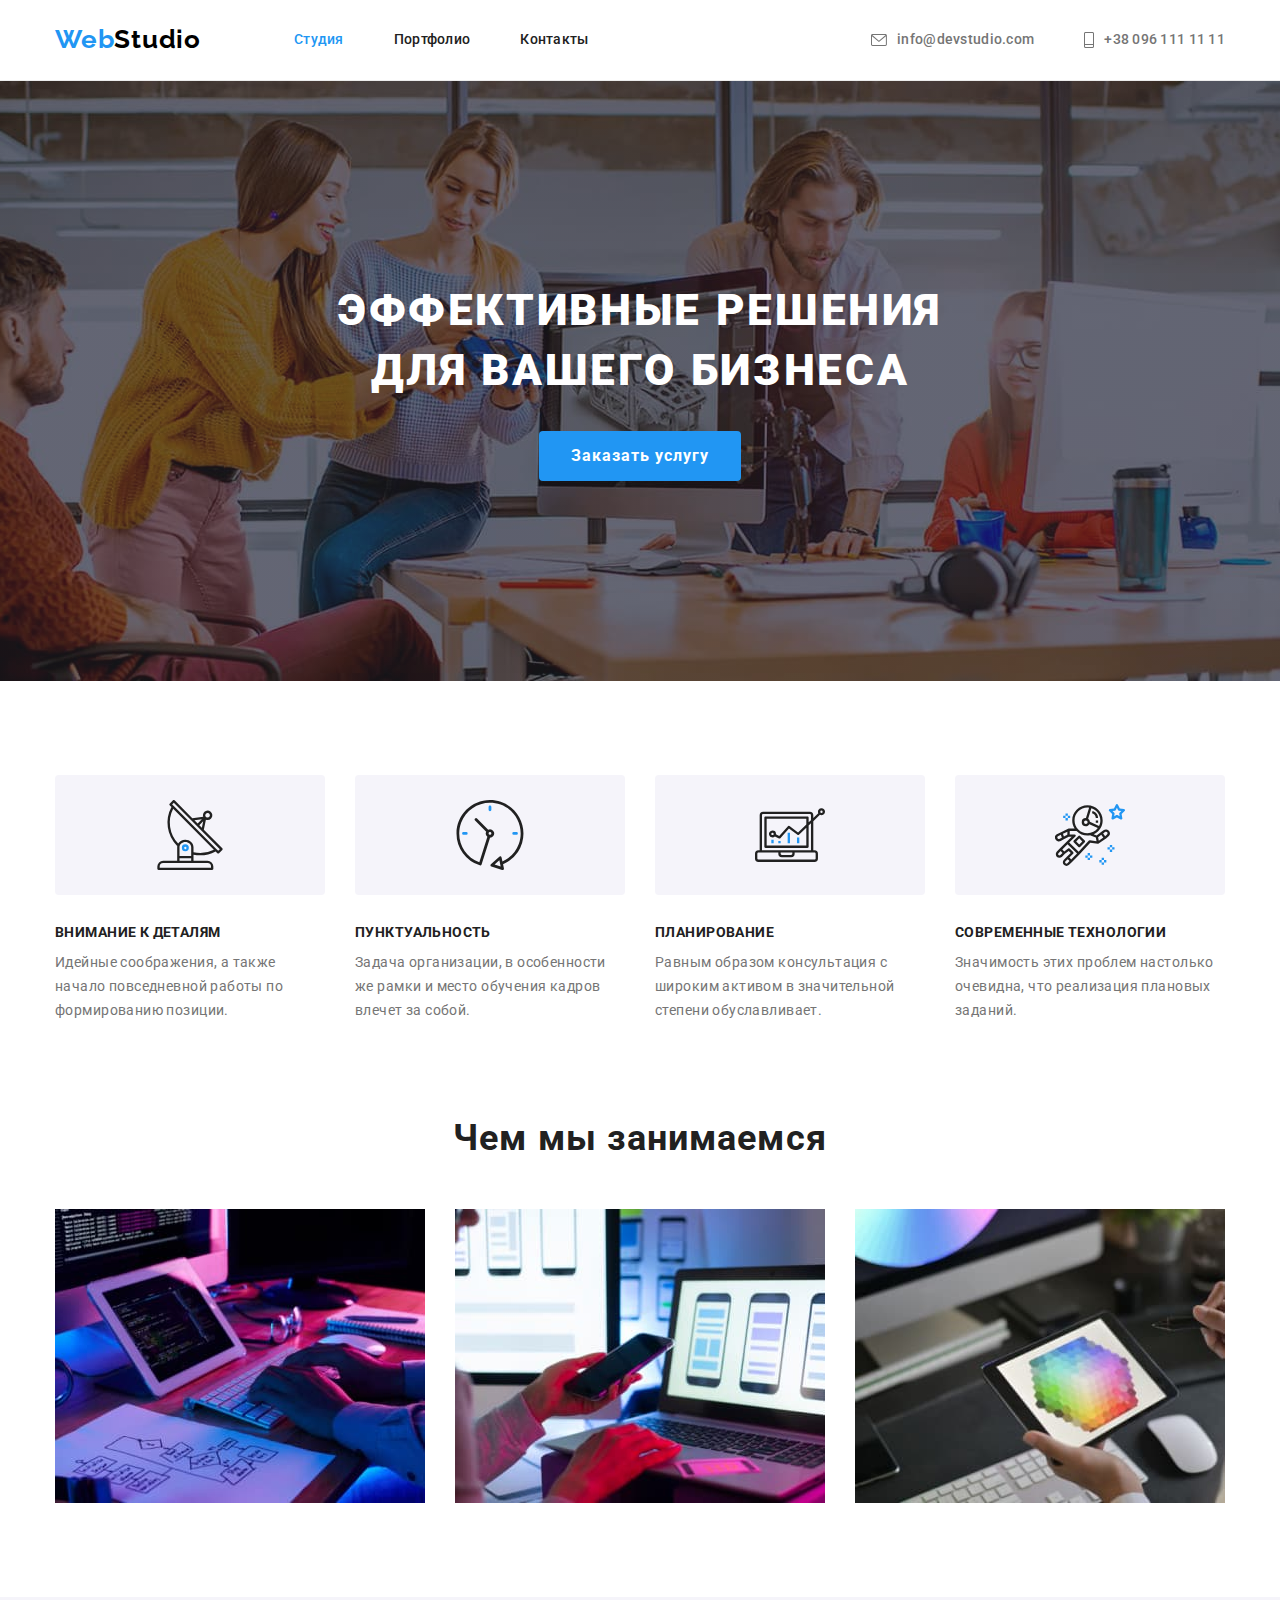
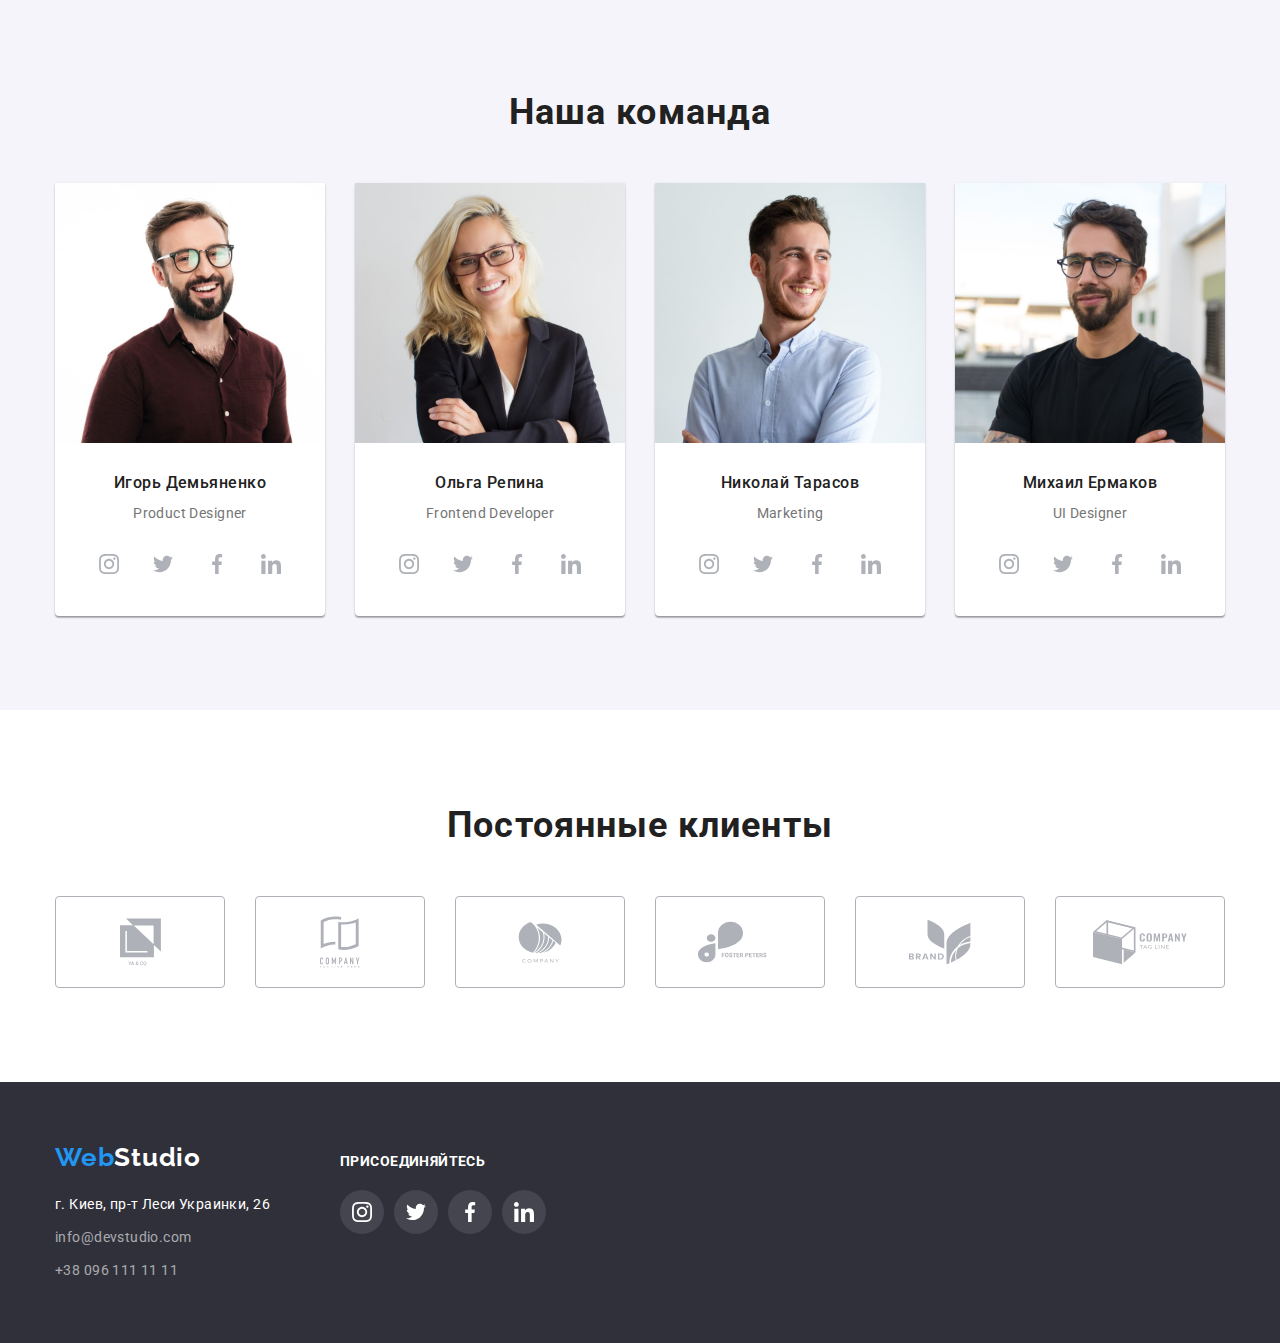
==== index.html @ aab91858 "Add files via upload" ====
<!DOCTYPE html>
<html lang="ru">
<head>
    <meta charset="UTF-8">
    <meta http-equiv="X-UA-Compatible" content="IE=edge">
    <meta name="viewport" content="width=device-width, initial-scale=1.0">
    <title>WebStudio</title>
    <link href="https://fonts.googleapis.com/css2?family=Raleway:wght@700&family=Roboto:wght@400;500;700;900&display=swap" rel="stylesheet">
    <link rel="stylesheet" href="https://cdnjs.cloudflare.com/ajax/libs/modern-normalize/1.1.0/modern-normalize.min.css">
    <link rel="stylesheet" href="./css/style.css">

</head>
<body>
   <header class="header section">
    <div class="container header-nav">
        <nav class="nav">
            <a href="./index.html" class="logo logo-link"><span class="web">Web</span>Studio</a>
        <ul class="site-nav">
            <li class="site-nav-item"><a href="./index.html" class="link current">Студия</a></li>
            <li class="site-nav-item"><a href="./portfolio.html" class="link">Портфолио</a></li>
            <li class="site-nav-item"><a href=""class="link">Контакты</a></li>
        </ul>
       </nav>
       <ul class="nav-contacts">
        <li class="nav-contacts-item">
            <a href="mailto:info@devstudio.com" class="link-contact">
                <svg class="nav-contact-icon" width="16" height="12">
                    <use href="./images/icons.svg#icon-envelope"></use>
                </svg>   
                info@devstudio.com</a>
        </li>
           <li class="nav-contacts-item"><a href="tel:+380961111111" class="link-contact">
               <svg class="nav-contact-icon" width="10" height="16">
                <use href="./images/icons.svg#icon-phone"></use>
                </svg>
                +38 096 111 11 11</a>
            </li>
       </ul>
    </div>
   </header>
   <!--Main content-->
    <main>
        <!--Section 1-->
        <section class="hero section">
            <h1 class="hero-title">Эффективные решения <br /> для вашего бизнеса</h1>
            <button type="button" class="button">Заказать услугу</button>
        </section>
        <!--Section 2 text-->
        <section class="description">
            <div class="container">
            <ul class="decription-list">
                <li class="decription-item icon-antenna">
                    <h3 class="decription-head text-title">Внимание к деталям</h3>
                    <p class="decription-text text">Идейные соображения, а также начало повседневной работы по формированию позиции.</p>
                </li>
                <li class="decription-item icon-clock">
                    <h3 class="description-head text-title">Пунктуальность</h3>
                    <p class="description-text text">Задача организации, в особенности же рамки и место обучения кадров влечет за собой.</p>
                </li>
                <li class="decription-item icon-diagram">
                    <h3 class="description-head text-title">Планирование</h3>
                    <p class="description-text text">Равным образом консультация с широким активом в значительной степени обуславливает.</p>
                </li>
                <li class="decription-item icon-astronaut">
                    <h3 class="description-head text-title">Современные технологии</h3>
                    <p class="description-text text">Значимость этих проблем настолько очевидна, что реализация плановых заданий.</p>
                </li>
            </ul>
            </div>
        </section>

        <!--Section 3 pictures-->
        <section class="activities section">
            <div class="container">
            <h2 class="activities-title section-title">Чем мы занимаемся</h2>
            <ul class="activities-list">
                <li class="activities-item"><img src="./images/box-1.jpg" alt="Десктопные приложения" width="370" height="294"></li>
                <li class="activities-item"><img src="./images/box-2.jpg" alt="Мобильные приложения" width="370" height="294"></li>
                <li class="activities-item"><img src="./images/box-3.jpg" alt="Дизайнерские решения" width="370" height="294"></li>
            </ul>
            </div> 
        </section>

        <!--Section 4 Team-->
        <section class="team section">
            <div class="container">
            <h2 class="team-title section-title">Наша команда</h2>
            <ul class="team-list">
                <li class="team-item">
                    <img src="./images/img-igor.jpg" alt="Портрет Игоря" width="270" height="260">
                        <h3 class="portrait-title">Игорь Демьяненко</h3>
                        <p class="position text" lang="en">Product Designer</p>
                        <ul class="team-soc-list">
                            <li class="team-soc-item"><a href="" class="team-soc-link">
                                <svg class="team-soc-icon" width="20" heigth="20">
                                <use href="./images/icons.svg#icon-instagram"></use>
                                </svg></a></li>
                            <li class="team-soc-item"><a href="" class="team-soc-link">
                                <svg class="team-soc-icon" width="20" heigth="20">
                                <use href="./images/icons.svg#icon-twitter"></use>
                            </svg></a></li>
                            <li class="team-soc-item"><a href="" class="team-soc-link">
                                <svg class="team-soc-icon" width="20" heigth="20">
                                <use href="./images/icons.svg#icon-facebook"></use>
                                </svg></a></li>
                            <li class="team-soc-item"><a href="" class="team-soc-link">
                                <svg class="team-soc-icon" width="20" heigth="20">
                                <use href="./images/icons.svg#icon-linkedin"></use>
                            </svg></a></li>
                        </ul>       
                </li>
                <li class="team-item">
                    <img src="./images/img-olga.jpg" alt="Портрет Ольги" width="270" height="260">
                        <h3 class="portrait-title">Ольга Репина</h3>
                        <p class="position text" lang="en">Frontend Developer</p>
                        <ul class="team-soc-list">
                            <li class="team-soc-item"><a href="" class="team-soc-link">
                                <svg class="team-soc-icon" width="20" heigth="20">
                                <use href="./images/icons.svg#icon-instagram"></use>
                                </svg></a></li>
                            <li class="team-soc-item"><a href="" class="team-soc-link">
                                <svg class="team-soc-icon" width="20" heigth="20">
                                <use href="./images/icons.svg#icon-twitter"></use>
                            </svg></a></li>
                            <li class="team-soc-item"><a href="" class="team-soc-link">
                                <svg class="team-soc-icon" width="20" heigth="20">
                                <use href="./images/icons.svg#icon-facebook"></use>
                                </svg></a></li>
                            <li class="team-soc-item"><a href="" class="team-soc-link">
                                <svg class="team-soc-icon" width="20" heigth="20">
                                <use href="./images/icons.svg#icon-linkedin"></use>
                            </svg></a></li>
                        </ul>
                </li>
                <li class="team-item">
                    <img src="./images/img-nikolay.jpg" alt="Портрет Николая" width="270" height="260">
                        <h3 class="portrait-title">Николай Тарасов</h3>
                        <p class="position text" lang="en">Marketing</p>
                        <ul class="team-soc-list">
                            <li class="team-soc-item"><a href="" class="team-soc-link">
                                <svg class="team-soc-icon" width="20" heigth="20">
                                <use href="./images/icons.svg#icon-instagram"></use>
                                </svg></a></li>
                            <li class="team-soc-item"><a href="" class="team-soc-link">
                                <svg class="team-soc-icon" width="20" heigth="20">
                                <use href="./images/icons.svg#icon-twitter"></use>
                            </svg></a></li>
                            <li class="team-soc-item"><a href="" class="team-soc-link">
                                <svg class="team-soc-icon" width="20" heigth="20">
                                <use href="./images/icons.svg#icon-facebook"></use>
                                </svg></a></li>
                            <li class="team-soc-item"><a href="" class="team-soc-link">
                                <svg class="team-soc-icon" width="20" heigth="20">
                                <use href="./images/icons.svg#icon-linkedin"></use>
                            </svg></a></li>
                        </ul>
                </li>
                <li class="team-item">
                    <img src="./images/img-mihail.jpg" alt="Портрет Михаила" width="270" height="260">
                        <h3 class="portrait-title">Михаил Ермаков</h3>
                        <p class="position text" lang="en">UI Designer</p>
                        <ul class="team-soc-list">
                            <li class="team-soc-item"><a href="" class="team-soc-link">
                                <svg class="team-soc-icon" width="20" heigth="20">
                                <use href="./images/icons.svg#icon-instagram"></use>
                                </svg></a></li>
                            <li class="team-soc-item"><a href="" class="team-soc-link">
                                <svg class="team-soc-icon" width="20" heigth="20">
                                <use href="./images/icons.svg#icon-twitter"></use>
                            </svg></a></li>
                            <li class="team-soc-item"><a href="" class="team-soc-link">
                                <svg class="team-soc-icon" width="20" heigth="20">
                                <use href="./images/icons.svg#icon-facebook"></use>
                                </svg></a></li>
                            <li class="team-soc-item"><a href="" class="team-soc-link">
                                <svg class="team-soc-icon" width="20" heigth="20">
                                <use href="./images/icons.svg#icon-linkedin"></use>
                            </svg></a></li>
                        </ul>
                </li>
            </ul>
            </div>
        </section>

        <!--Section 5 Clients-->
        <section class="clients">
            <div class="container">
                <h2 class="clients-title section-title">Постоянные клиенты</h2>
                <ul class="clients-list">
                    <li class="clients-item"><a href="" class="clients-link">
                        <svg class="clients-icon" width="41" heigth="47">
                        <use href="./images/icons.svg#icon-ya-co"></use>
                    </svg></a></li>
                    <li class="clients-item"><a href="" class="clients-link">
                        <svg class="clients-icon" width="40" heigth="52">
                        <use href="./images/icons.svg#icon-tagline"></use>
                    </svg></a></li>
                    <li class="clients-item"><a href="" class="clients-link">
                        <svg class="clients-icon" width="44" heigth="41">
                        <use href="./images/icons.svg#icon-company"></use>
                    </svg></a></li>
                    <li class="clients-item"><a href="" class="clients-link">
                        <svg class="clients-icon" width="85" heigth="41">
                        <use href="./images/icons.svg#icon-forest-peters"></use>
                    </svg></a></li>
                    <li class="clients-item"><a href="" class="clients-link">
                        <svg class="clients-icon" width="62" heigth="45">
                        <use href="./images/icons.svg#icon-brand"></use>
                    </svg></a></li>
                    <li class="clients-item"><a href="" class="clients-link">
                        <svg class="clients-icon" width="94" heigth="44">
                        <use href="./images/icons.svg#icon-company-last"></use>
                    </svg></a></li>
                </ul>
            </div>

        </section>


    </main>
    <footer class="footer section">
        <div class="container">
        <div class="footer-information">
        <div class="footer-contacts">
        <a href="./index.html" class="logo-footer logo-link"><span class="web-footer">Web</span>Studio</a>
        <address class="address">
            <ul class="address-list">
                <li class="addres-list-item"><a href="" class="adress-link-location">г. Киев, пр-т Леси Украинки, 26</a></li>
                <li class="addres-list-item"><a href="mailto:info@devstudio.com" class="adress-link">info@devstudio.com</a></li>
                <li class="addres-list-item"><a href="tel:+380961111111" class="adress-link">+38 096 111 11 11</a></li>
            </ul>
        </address>
        </div>
            <div class="socials">
            <h4 class="footer-soc-title">Присоединяйтесь</h4>
            <ul class="footer-soc-list">
                <li class="footer-soc-item"><a href="" class="footer-soc-link">
                    <svg class="footer-soc-icon" width="20" heigth="20">
                    <use href="./images/icons.svg#icon-instagram-white"></use>
                    </svg></a></li>
                <li class="footer-soc-item"><a href="" class="footer-soc-link">
                    <svg class="footer-soc-icon" width="20" heigth="20">
                    <use href="./images/icons.svg#icon-twitter-white"></use>
                </svg></a></li>
                <li class="footer-soc-item"><a href="" class="footer-soc-link">
                    <svg class="footer-soc-icon" width="20" heigth="20">
                    <use href="./images/icons.svg#icon-facebook"></use>
                    </svg></a></li>
                <li class="footer-soc-item"><a href="" class="footer-soc-link">
                    <svg class="footer-soc-icon" width="20" heigth="20">
                    <use href="./images/icons.svg#icon-linkedin-white"></use>
                </svg></a></li>
            </ul>
            </div>
        </div>
        </div>
    </footer> 
</body>
</html>
---- css/style.css ----
:root {
    --primary-text-color: #757575; 
    --title-text-color: #212121;
    --accent-color: #2196F3;
    --white-text-color: #FFFFFF;
    --background-color-blue: #2196F3;
    --background-color-white: #FFFFFF;
    --background-color-button: #F5F4FA;
    --logo-text-color: #000000;
    --background-color-footer: #2F303A;
    --button-hover-blue: #188CE8;
    --transparent-link: rgba(255, 255, 255, 0.6);
    --border-header-color: #ECECEC;
    --border-picture-color: #EEEEEE;
    --icon-color-gray: #AFB1B8; 
}

/*font-family: 'Raleway', sans-serif;
font-family: 'Roboto', sans-serif;*/

html {box-sizing: border-box;}
*, *::before, *::after {box-sizing: inherit;}

body {font-family: 'Roboto', sans-serif;
    color: var(--title-text-color);}

p, h1, h2, h3, h4, h5, h6, ul {
    margin: 0px;
    padding-left: 0px;
}

ul {list-style: none;}

img {display: block; max-width: 100%; height: auto;}
/*.section {outline: 3px solid rgb(174, 109, 235);}*/

.container {
    width: 1200px;
    padding-left: 15px;
    padding-right: 15px;
    margin: 0 auto;
    /*outline: 1px solid red;*/
}
/*header*/
 /*logo and nav*/

.header {display: flex;
align-items: center;
border-bottom: 1px solid var(--border-header-color);}

.header-nav {
    display: flex;
    align-items: center;
}
    
    .nav {display: flex;
        align-items: center;}
    .site-nav {display: flex;}


.logo{
    font-family: 'Raleway';
    font-style: normal;
    font-weight: 700;
    font-size: 26px;
    line-height: 1.2;
    letter-spacing: 0.03em;
    color: var(--logo-text-color);

    margin-right: 93px;
    padding-top: 24px;
    padding-bottom: 24px;}

    .web{color: var(--accent-color);}

    .logo-link {
        text-decoration: none
    }

.site-nav .link{
    font-weight: 500;
    font-size: 14px;
    line-height: 1.14;
    letter-spacing: 0.02em;
    color: var(--title-text-color);
    text-decoration: none;
    display: block;
    padding-top: 32px;
    padding-bottom: 32px;
    }
    
    /*.site-nav-item {margin-right: 50px;}
    .site-nav-item:last-child {margin-right: 0;}*/
    .site-nav-item:not(:last-child) {margin-right: 50px;}

    .link-contact{
        font-style: normal;
        font-weight: 500;
        font-size: 14px;
        line-height: 1.14;
        letter-spacing: 0.02em;
        color: var(--primary-text-color);
        text-decoration: none;
        padding-top: 32px;
        padding-bottom: 32px;}

.site-nav .link:hover,
.site-nav .link:focus{color: var(--accent-color);}
.link-contact:hover,
.link-contact:focus{color: var(--accent-color);}

.site-nav .link.current {
    color: var(--accent-color);
}

.nav-contacts {display: flex;
margin-left: auto;}
.nav-contacts-item:not(:last-child) {margin-right: 50px;} 

/* .nav-contacts-item {display: flex;
align-items: center;} */

.nav-contacts-item .link-contact {
    display: flex;
    align-items: center;
}
.nav-contact-icon {
margin-right: 10px;
fill: currentColor;
}

/*Section Hero*/

.hero {background-color: var(--background-color-footer);
text-align: center;
padding-top: 200px;
padding-bottom: 200px;
background-image: linear-gradient(
    rgba(47, 48, 58, 0.4), 
    rgba(47, 48, 58, 0.4)), 
url(../images/background-hero.jpg);
max-width: 1600px;
height: 600px;
background-repeat: no-repeat;
background-position: center;
background-size: cover;
margin-left: auto;
margin-right: auto;
}

.hero-title {
    font-weight: 900;
    font-size: 44px;
    line-height: 1.36;
    text-align: center;
    letter-spacing: 0.06em;
    text-transform: uppercase;
    color: var(--white-text-color);
    
    margin-bottom: 30px;
    }

.button {font-family: inherit;
    font-weight: 700;
    font-size: 16px;
    line-height: 1.88;
    display:inline-block;
    align-items: center;
    
    letter-spacing: 0.06em;
    color: var(--white-text-color);
    background-color: var(--background-color-blue);
    border: transparent;
    border-radius: 4px;
    min-width: 200px;
    padding: 10px 32px;
}

.button:hover,
.button:focus {color: var(--white-text-color);
background-color: var(--button-hover-blue);}  

/* Section Description*/

.description {padding-top: 94px;}

.decription-list {display: flex;}

.decription-item {width: 270px;
margin-right: 30px;}

/*.decription-item:last-child {margin-right: 0;}*/

.decription-item:nth-child(4n) {margin-right: 0;}


.text-title {font-weight: 700;
    font-size: 14px;
    line-height: 1.14;
    letter-spacing: 0.03em;
    text-transform: uppercase;
    margin-bottom: 10px;

}
.text {font-size: 14px;
    line-height: 1.71;
    letter-spacing: 0.03em;
    color: var(--primary-text-color);}

.decription-item::before {
    display: block;
    content: "";
    height: 120px;
    background-size: auto;
    background-repeat: no-repeat;
    background-position: center;
    background-color: var(--background-color-button);
    border-radius: 4px;
    margin-bottom: 30px;
    /*padding: 25px 100px;*/
    }

.icon-antenna::before {
    background-image: url(../images/antenna.svg);}

.icon-clock::before {
    background-image: url(../images/clock.svg);}

.icon-diagram::before {
    background-image: url(../images/diagram.svg);}

.icon-astronaut::before {
    background-image: url(../images/astronaut.svg);}


    /* Section Activities*/
    
.activities {padding-top: 94px;
    padding-bottom: 94px;}

.activities-list {display: flex;}
.activities-item {margin-right: 30px;}
.activities-item:last-child {margin-right: 0px;}

.section-title {font-weight: 700;
    font-size: 36px;
    line-height: 1.17;
    text-align: center ;
    letter-spacing: 0.03em;
    margin-bottom: 50px;
    }
 

/* Section Team*/

.team {background-color: var(--background-color-button);
    padding-top: 94px;
    padding-bottom: 94px;
}

.team-list {display: flex;}

.team-item {width: 270px;
    margin-right: 30px;
    padding-bottom: 30px;
background-color: var(--background-color-white);
box-shadow: 0px 1px 3px rgba(0, 0, 0, 0.12), 0px 1px 1px rgba(0, 0, 0, 0.14), 0px 2px 1px rgba(0, 0, 0, 0.2);
border-radius: 0px 0px 4px 4px;}

.team-item:nth-child(4n) {margin-right: 0;}

.portrait-title {
    font-weight: 500;
    font-size: 16px;
    line-height: 1.19;
    text-align: center;
    letter-spacing: 0.03em;
    margin-top: 30px;
}

.position {margin-top: 10px;
    text-align: center;}
    
.team-soc-list {
    display: flex;
    justify-content: center;
    margin-top: 16px;}

.team-soc-item {width: 44px;
    height: 44px;
    margin-right: 10px;}
.team-soc-item:last-child {margin-right: 0;}

.team-soc-link {display: flex;
    align-items: center;
    justify-content: center;
    width: 100%;
    height: 100%;
    border-radius: 50%;
    background-color: var(--background-color-white);
    
}

.team-soc-icon {fill: var(--icon-color-gray);}

.team-soc-link:hover, .team-soc-link:focus {
background-color: var(--accent-color);}

.team-soc-link:hover .team-soc-icon,
.team-soc-link:focus .team-soc-icon {fill: var(--white-text-color);}


/* Section Clients*/

.clients {padding-top: 94px;
padding-bottom: 94px;}

.clients-list{display: flex;
    justify-content: center;}

.clients-item:not(:last-child) {margin-right: 30px;}

.clients-item {width: 170px;
    height: 92px;}

.clients-link {display: flex;
align-items: center;
justify-content: center;
width: 100%;
height: 100%;
border: 1px solid var(--icon-color-gray);
border-radius: 4px;
}

.clients-icon {fill: var(--icon-color-gray);}

.clients-link:hover,
.clients-link:focus {border-color: var(--accent-color);}

.clients-link:hover .clients-icon,
.clients-link:focus .clients-icon {fill: var(--accent-color);}


/*footer*/

.footer {background-color:var(--background-color-footer);
padding-top: 60px;
padding-bottom: 60px;}

.logo-footer{font-family: 'Raleway';
    font-style: normal;
    font-weight: 700;
    font-size: 26px;
    line-height: 1.2;
    letter-spacing: 0.03em;
    color: var(--white-text-color);
    
    }
    .web-footer{color: var(--accent-color);}

.address {
    margin-top: 20px;
}

.adress-link-location {
    font-style: normal;
    font-size: 14px;
    line-height: 1.7;
    letter-spacing: 0.03em;
    color: var(--white-text-color);
    text-decoration: none;
    }

.adress-link {
    font-style: normal;
    font-size: 14px;
    line-height: 1.7;
    letter-spacing: 0.03em;
    color: var(--transparent-link);
    text-decoration: none;
    }

    .address-list a:hover,
    .address-list a:focus {color: var(--accent-color);}

    .addres-list-item:not(:last-child) {margin-bottom: 9px;}

    .footer-information {display: flex;}
    .footer-contacts {margin-right: 70px;}
    .socials {padding-top: 12px;}

    
    .footer-soc-title {
        font-weight: 700;
        font-size: 14px;
        line-height: 1.14;
        letter-spacing: 0.03em;
        text-transform: uppercase;
        
        color: var(--white-text-color);}
    
        .footer-soc-list {
            display: flex;
            justify-content: center;
            margin-top: 20px;
        }
        
        .footer-soc-item {width: 44px;
            height: 44px;
            margin-right: 10px;}
        .team-soc-item:last-child {margin-right: 0;}
        
        .footer-soc-link {display: flex;
            align-items: center;
            justify-content: center;
            width: 100%;
            height: 100%;
            border-radius: 50%;
            background-color: rgba(255, 255, 255, 0.1);
            
        }
        
        .footer-soc-icon {fill: var(--white-text-color);}
        
        .footer-soc-link:hover, .footer-soc-link:focus {
        background-color: var(--accent-color);}
        
        .footer-soc-link:hover .footer-soc-icon,
        .footer-soc-link:focus .footer-soc-icon {fill: var(--white-text-color);}
    


    /*---------------------Portfolio-page-------------------*/
    .portfolio {padding-top: 94px;
    padding-bottom: 94px;}

    .visually-hidden { 
        position: absolute; 
        width: 1px; 
        height: 1px; 
        margin: -1px; 
        border: 0; 
        padding: 0; 
        white-space: nowrap; 
        clip-path: inset(100%); 
        clip: rect(0 0 0 0); 
        overflow: hidden; 
      } 

    .button-list {
        display: flex;
        margin-left: auto;
        margin-right: auto;
        justify-content: center;
        margin-bottom: 50px; 
    }

    .button-list-item:not(:last-child) {margin-right: 8px;}
    .button-portfolio {
        font-family: inherit;
        font-style: normal;
        font-weight: 500;
        font-size: 16px;
        line-height: 1.62;
        text-align: center;
        letter-spacing: 0.03em;
        background-color: var(background-color-button);
        
        border-radius: 4px;
        border: transparent;
        display: block;
        
        padding: 6px 22px;}


    .button-portfolio:last-child {margin-right: 0;}
    

    .button-portfolio:hover,
    .button-portfolio:focus {color: var(--white-text-color);
    background-color: var(--background-color-blue);
    box-shadow: 0px 3px 1px rgba(0, 0, 0, 0.1), 0px 1px 2px 
    rgba(0, 0, 0, 0.08), 0px 2px 2px rgba(0, 0, 0, 0.12);}
    
    .portfolio-link {text-decoration: none;}

    .portfolio-title {
        font-weight: 700;
        font-size: 18px;
        line-height: 2.0;
        letter-spacing: 0.06em;
        color: var(--title-text-color);
        }

    .portfolio-filter {
        font-size: 16px;
        line-height: 1.88;
        letter-spacing: 0.03em;
        color: var(--primary-text-color);
        margin-top: 4px;
       
    }
    .portfolio-description {
        font-size: 16px;
        line-height: 1.88;
        letter-spacing: 0.03em;
        color: var(--white-text-color);
        background-color: var(--background-color-blue);
        padding-left: 24px;
    }

.picture-card {border: 1px solid var(--border-picture-color);
padding: 20px 24px;} 

.portfolio-list {display: flex;
flex-wrap: wrap;}

.portfolio-item {
    width: 370px;
    margin-right: 30px;
    margin-bottom: 30px; 
}
 
.portfolio-item:nth-child(3n) {margin-right: 0;}
.portfolio-item:nth-last-child(-n+3) {margin-bottom: 0;}

.portfolio-item:hover,
.portfolio-item:focus {box-shadow: 0px 1px 1px rgba(0, 0, 0, 0.12), 0px 4px 4px 
    rgba(0, 0, 0, 0.06), 1px 4px 6px rgba(0, 0, 0, 0.16);}
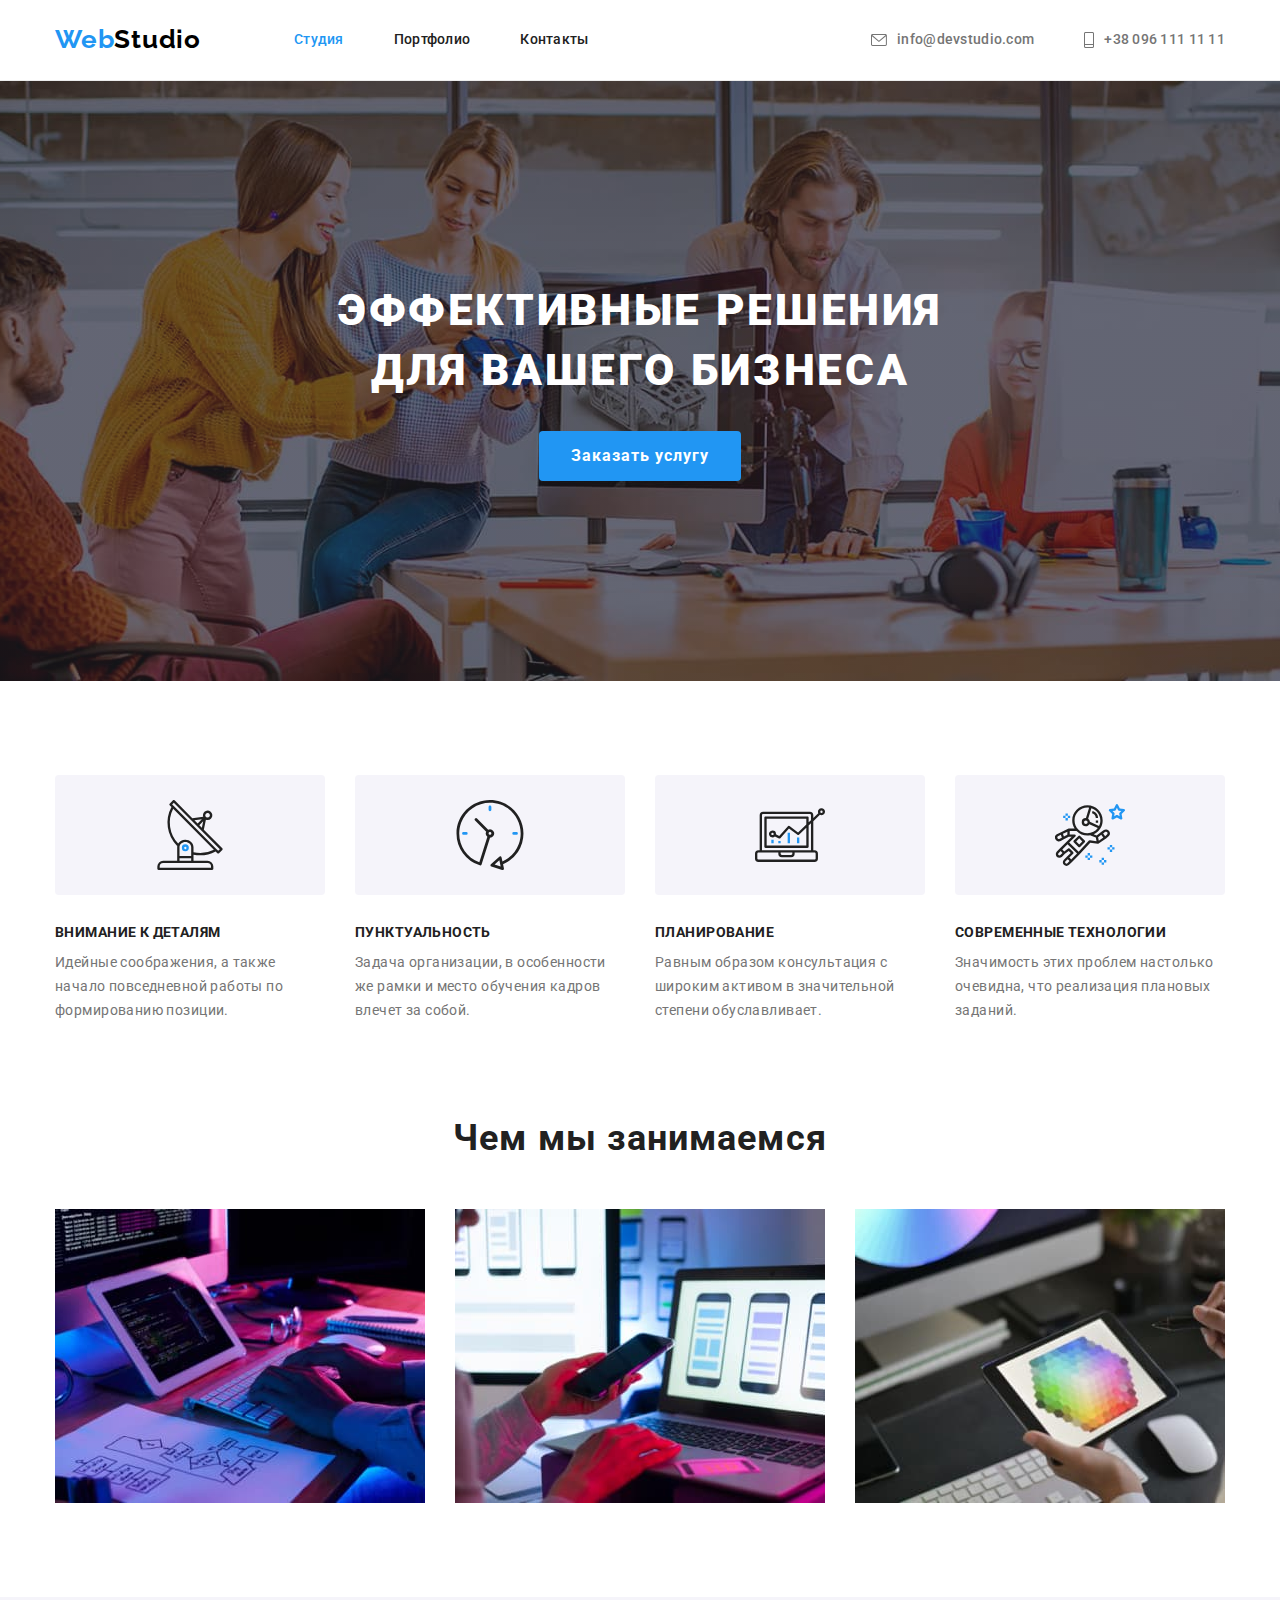
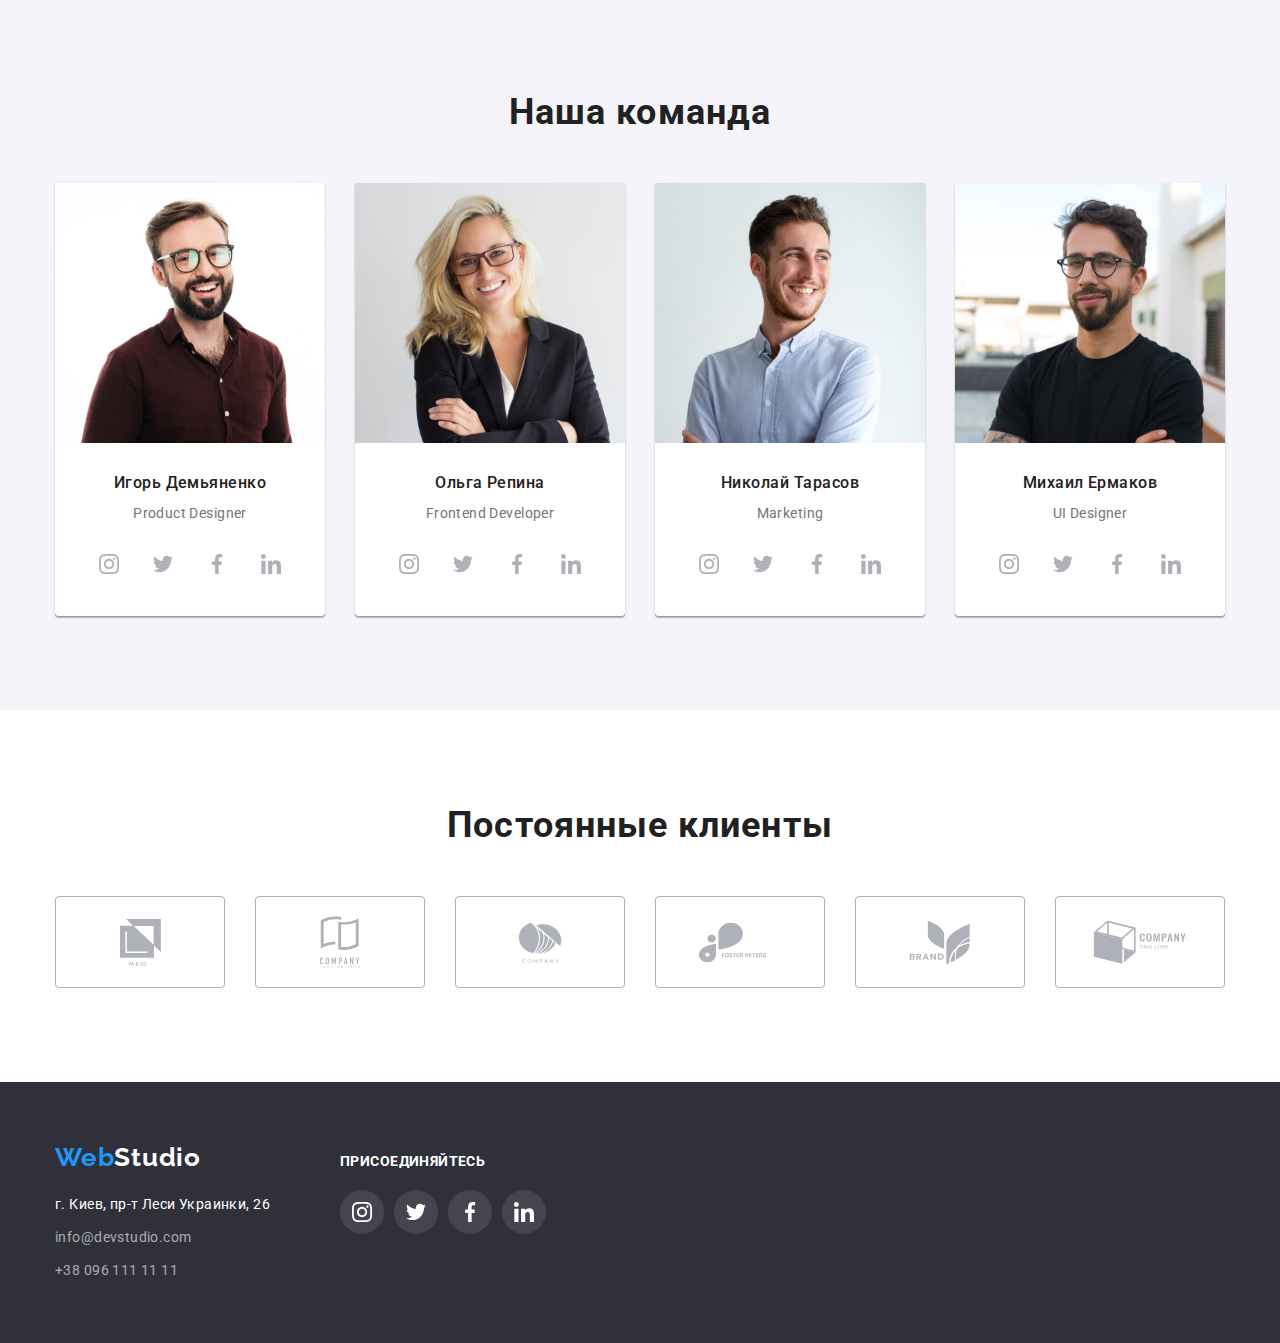
==== commit 2c95327b: "Add files via upload" ====
--- a/index.html
+++ b/index.html
@@ -92,19 +92,19 @@
                         <p class="position text" lang="en">Product Designer</p>
                         <ul class="team-soc-list">
                             <li class="team-soc-item"><a href="" class="team-soc-link">
-                                <svg class="team-soc-icon" width="20" heigth="20">
-                                <use href="./images/icons.svg#icon-instagram"></use>
-                                </svg></a></li>
-                            <li class="team-soc-item"><a href="" class="team-soc-link">
-                                <svg class="team-soc-icon" width="20" heigth="20">
-                                <use href="./images/icons.svg#icon-twitter"></use>
-                            </svg></a></li>
-                            <li class="team-soc-item"><a href="" class="team-soc-link">
-                                <svg class="team-soc-icon" width="20" heigth="20">
-                                <use href="./images/icons.svg#icon-facebook"></use>
-                                </svg></a></li>
-                            <li class="team-soc-item"><a href="" class="team-soc-link">
-                                <svg class="team-soc-icon" width="20" heigth="20">
+                                <svg class="team-soc-icon" width="20" height="20">
+                                <use href="./images/icons.svg#icon-instagram"></use>
+                                </svg></a></li>
+                            <li class="team-soc-item"><a href="" class="team-soc-link">
+                                <svg class="team-soc-icon" width="20" height="20">
+                                <use href="./images/icons.svg#icon-twitter"></use>
+                            </svg></a></li>
+                            <li class="team-soc-item"><a href="" class="team-soc-link">
+                                <svg class="team-soc-icon" width="20" height="20">
+                                <use href="./images/icons.svg#icon-facebook"></use>
+                                </svg></a></li>
+                            <li class="team-soc-item"><a href="" class="team-soc-link">
+                                <svg class="team-soc-icon" width="20" height="20">
                                 <use href="./images/icons.svg#icon-linkedin"></use>
                             </svg></a></li>
                         </ul>       
@@ -115,19 +115,19 @@
                         <p class="position text" lang="en">Frontend Developer</p>
                         <ul class="team-soc-list">
                             <li class="team-soc-item"><a href="" class="team-soc-link">
-                                <svg class="team-soc-icon" width="20" heigth="20">
-                                <use href="./images/icons.svg#icon-instagram"></use>
-                                </svg></a></li>
-                            <li class="team-soc-item"><a href="" class="team-soc-link">
-                                <svg class="team-soc-icon" width="20" heigth="20">
-                                <use href="./images/icons.svg#icon-twitter"></use>
-                            </svg></a></li>
-                            <li class="team-soc-item"><a href="" class="team-soc-link">
-                                <svg class="team-soc-icon" width="20" heigth="20">
-                                <use href="./images/icons.svg#icon-facebook"></use>
-                                </svg></a></li>
-                            <li class="team-soc-item"><a href="" class="team-soc-link">
-                                <svg class="team-soc-icon" width="20" heigth="20">
+                                <svg class="team-soc-icon" width="20" height="20">
+                                <use href="./images/icons.svg#icon-instagram"></use>
+                                </svg></a></li>
+                            <li class="team-soc-item"><a href="" class="team-soc-link">
+                                <svg class="team-soc-icon" width="20" height="20">
+                                <use href="./images/icons.svg#icon-twitter"></use>
+                            </svg></a></li>
+                            <li class="team-soc-item"><a href="" class="team-soc-link">
+                                <svg class="team-soc-icon" width="20" height="20">
+                                <use href="./images/icons.svg#icon-facebook"></use>
+                                </svg></a></li>
+                            <li class="team-soc-item"><a href="" class="team-soc-link">
+                                <svg class="team-soc-icon" width="20" height="20">
                                 <use href="./images/icons.svg#icon-linkedin"></use>
                             </svg></a></li>
                         </ul>
@@ -138,19 +138,19 @@
                         <p class="position text" lang="en">Marketing</p>
                         <ul class="team-soc-list">
                             <li class="team-soc-item"><a href="" class="team-soc-link">
-                                <svg class="team-soc-icon" width="20" heigth="20">
-                                <use href="./images/icons.svg#icon-instagram"></use>
-                                </svg></a></li>
-                            <li class="team-soc-item"><a href="" class="team-soc-link">
-                                <svg class="team-soc-icon" width="20" heigth="20">
-                                <use href="./images/icons.svg#icon-twitter"></use>
-                            </svg></a></li>
-                            <li class="team-soc-item"><a href="" class="team-soc-link">
-                                <svg class="team-soc-icon" width="20" heigth="20">
-                                <use href="./images/icons.svg#icon-facebook"></use>
-                                </svg></a></li>
-                            <li class="team-soc-item"><a href="" class="team-soc-link">
-                                <svg class="team-soc-icon" width="20" heigth="20">
+                                <svg class="team-soc-icon" width="20" height="20">
+                                <use href="./images/icons.svg#icon-instagram"></use>
+                                </svg></a></li>
+                            <li class="team-soc-item"><a href="" class="team-soc-link">
+                                <svg class="team-soc-icon" width="20" height="20">
+                                <use href="./images/icons.svg#icon-twitter"></use>
+                            </svg></a></li>
+                            <li class="team-soc-item"><a href="" class="team-soc-link">
+                                <svg class="team-soc-icon" width="20" height="20">
+                                <use href="./images/icons.svg#icon-facebook"></use>
+                                </svg></a></li>
+                            <li class="team-soc-item"><a href="" class="team-soc-link">
+                                <svg class="team-soc-icon" width="20" height="20">
                                 <use href="./images/icons.svg#icon-linkedin"></use>
                             </svg></a></li>
                         </ul>
@@ -161,19 +161,19 @@
                         <p class="position text" lang="en">UI Designer</p>
                         <ul class="team-soc-list">
                             <li class="team-soc-item"><a href="" class="team-soc-link">
-                                <svg class="team-soc-icon" width="20" heigth="20">
-                                <use href="./images/icons.svg#icon-instagram"></use>
-                                </svg></a></li>
-                            <li class="team-soc-item"><a href="" class="team-soc-link">
-                                <svg class="team-soc-icon" width="20" heigth="20">
-                                <use href="./images/icons.svg#icon-twitter"></use>
-                            </svg></a></li>
-                            <li class="team-soc-item"><a href="" class="team-soc-link">
-                                <svg class="team-soc-icon" width="20" heigth="20">
-                                <use href="./images/icons.svg#icon-facebook"></use>
-                                </svg></a></li>
-                            <li class="team-soc-item"><a href="" class="team-soc-link">
-                                <svg class="team-soc-icon" width="20" heigth="20">
+                                <svg class="team-soc-icon" width="20" height="20">
+                                <use href="./images/icons.svg#icon-instagram"></use>
+                                </svg></a></li>
+                            <li class="team-soc-item"><a href="" class="team-soc-link">
+                                <svg class="team-soc-icon" width="20" height="20">
+                                <use href="./images/icons.svg#icon-twitter"></use>
+                            </svg></a></li>
+                            <li class="team-soc-item"><a href="" class="team-soc-link">
+                                <svg class="team-soc-icon" width="20" height="20">
+                                <use href="./images/icons.svg#icon-facebook"></use>
+                                </svg></a></li>
+                            <li class="team-soc-item"><a href="" class="team-soc-link">
+                                <svg class="team-soc-icon" width="20" height="20">
                                 <use href="./images/icons.svg#icon-linkedin"></use>
                             </svg></a></li>
                         </ul>
@@ -188,27 +188,27 @@
                 <h2 class="clients-title section-title">Постоянные клиенты</h2>
                 <ul class="clients-list">
                     <li class="clients-item"><a href="" class="clients-link">
-                        <svg class="clients-icon" width="41" heigth="47">
+                        <svg class="clients-icon" width="41" height="47">
                         <use href="./images/icons.svg#icon-ya-co"></use>
                     </svg></a></li>
                     <li class="clients-item"><a href="" class="clients-link">
-                        <svg class="clients-icon" width="40" heigth="52">
+                        <svg class="clients-icon" width="40" height="52">
                         <use href="./images/icons.svg#icon-tagline"></use>
                     </svg></a></li>
                     <li class="clients-item"><a href="" class="clients-link">
-                        <svg class="clients-icon" width="44" heigth="41">
+                        <svg class="clients-icon" width="44" height="41">
                         <use href="./images/icons.svg#icon-company"></use>
                     </svg></a></li>
                     <li class="clients-item"><a href="" class="clients-link">
-                        <svg class="clients-icon" width="85" heigth="41">
+                        <svg class="clients-icon" width="85" height="41">
                         <use href="./images/icons.svg#icon-forest-peters"></use>
                     </svg></a></li>
                     <li class="clients-item"><a href="" class="clients-link">
-                        <svg class="clients-icon" width="62" heigth="45">
+                        <svg class="clients-icon" width="62" height="45">
                         <use href="./images/icons.svg#icon-brand"></use>
                     </svg></a></li>
                     <li class="clients-item"><a href="" class="clients-link">
-                        <svg class="clients-icon" width="94" heigth="44">
+                        <svg class="clients-icon" width="94" height="44">
                         <use href="./images/icons.svg#icon-company-last"></use>
                     </svg></a></li>
                 </ul>
@@ -235,19 +235,19 @@
             <h4 class="footer-soc-title">Присоединяйтесь</h4>
             <ul class="footer-soc-list">
                 <li class="footer-soc-item"><a href="" class="footer-soc-link">
-                    <svg class="footer-soc-icon" width="20" heigth="20">
+                    <svg class="footer-soc-icon" width="20" height="20">
                     <use href="./images/icons.svg#icon-instagram-white"></use>
                     </svg></a></li>
                 <li class="footer-soc-item"><a href="" class="footer-soc-link">
-                    <svg class="footer-soc-icon" width="20" heigth="20">
+                    <svg class="footer-soc-icon" width="20" height="20">
                     <use href="./images/icons.svg#icon-twitter-white"></use>
                 </svg></a></li>
                 <li class="footer-soc-item"><a href="" class="footer-soc-link">
-                    <svg class="footer-soc-icon" width="20" heigth="20">
+                    <svg class="footer-soc-icon" width="20" height="20">
                     <use href="./images/icons.svg#icon-facebook"></use>
                     </svg></a></li>
                 <li class="footer-soc-item"><a href="" class="footer-soc-link">
-                    <svg class="footer-soc-icon" width="20" heigth="20">
+                    <svg class="footer-soc-icon" width="20" height="20">
                     <use href="./images/icons.svg#icon-linkedin-white"></use>
                 </svg></a></li>
             </ul>
